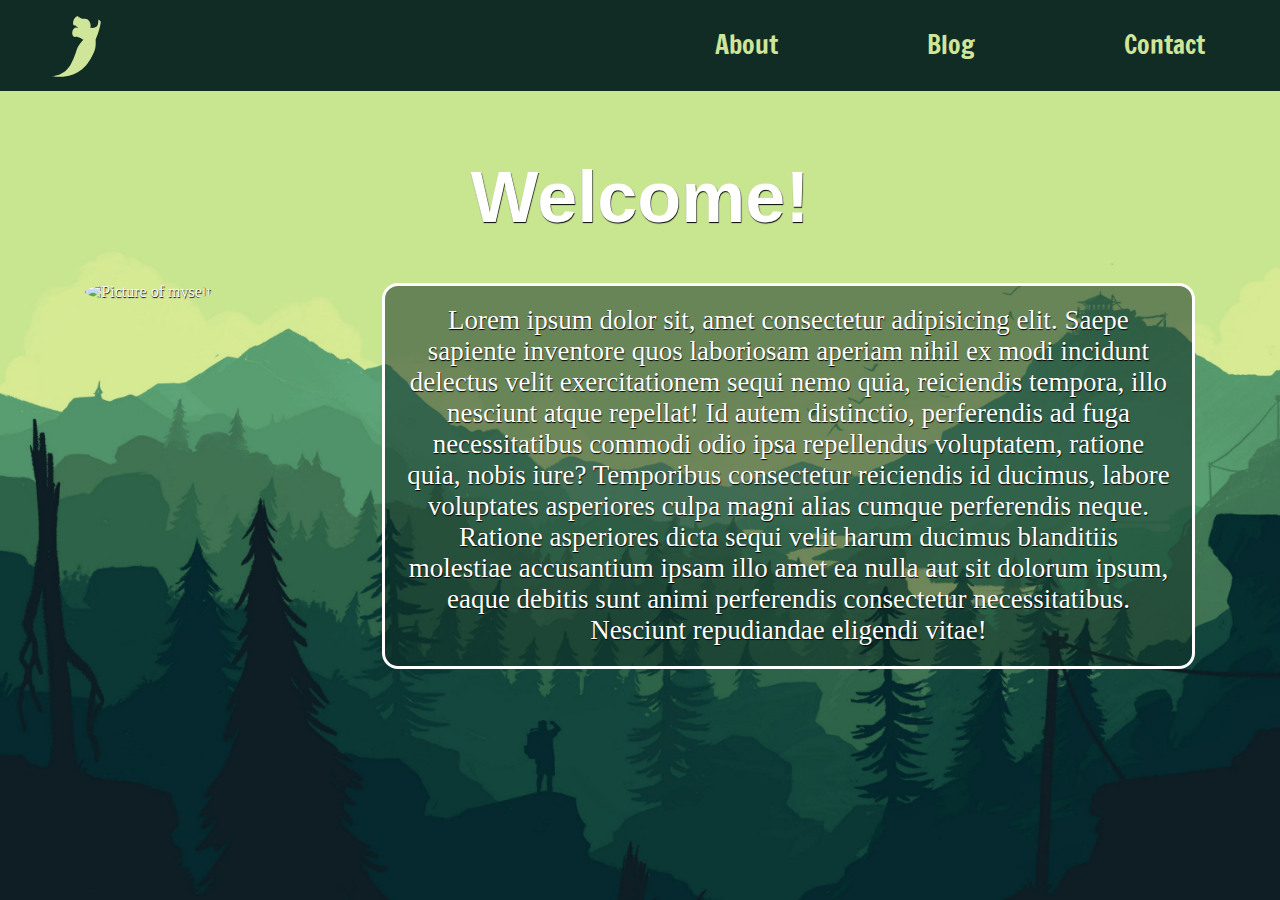
==== index.html @ 7dfdbcbf "fixing blog post layout. minor changes to index styling." ====
<!DOCTYPE html>
<html lang="en">
<head>
    <meta charset="UTF-8">
    <meta http-equiv="X-UA-Compatible" content="IE=edge">
    <meta name="viewport" content="width=device-width, initial-scale=1.0">

    <link rel="preconnect" href="https://fonts.googleapis.com">
    <link rel="preconnect" href="https://fonts.gstatic.com" crossorigin>
    <link href="https://fonts.googleapis.com/css2?family=Francois+One&display=swap" rel="stylesheet">

    <link rel="stylesheet" href="./style/pages/home.css">
    <title>Jack Dixon</title>
</head>
<body></body>
<!-- Header -->
    <header id="header">
        <!-- Logo SVG  -->
        <a href="index.html" id="logo">
                <svg xmlns="http://www.w3.org/2000/svg"
                    width="5.59722in" height="6.94444in"
                    viewBox="0 0 403 500">
                <path id="Selection"
                    d="M 196.00,80.00
                    C 193.42,81.35 189.93,83.58 187.00,83.58
                    178.19,83.56 175.18,73.06 175.01,66.00
                    174.62,48.94 180.92,32.09 193.00,20.00
                    198.37,14.63 203.84,9.40 212.00,10.11
                    222.92,11.05 219.88,20.55 222.00,28.00
                    222.00,28.00 223.00,15.00 223.00,15.00
                    228.02,18.49 232.57,23.23 238.00,26.01
                    248.42,31.32 256.87,29.87 268.00,30.00
                    297.38,30.35 315.13,57.94 315.00,85.00
                    314.96,92.89 312.88,98.75 310.00,106.00
                    317.83,99.44 318.71,103.24 330.00,102.99
                    335.28,102.87 342.96,101.14 348.00,99.48
                    367.25,93.14 371.65,82.35 374.27,64.00
                    375.93,52.35 376.00,47.59 376.00,36.00
                    380.45,38.00 392.70,47.75 394.20,52.09
                    395.62,55.18 394.45,60.70 394.20,64.00
                    394.20,64.00 389.00,92.00 389.00,92.00
                    383.81,116.27 375.63,139.80 366.95,163.00
                    366.95,163.00 354.84,194.00 354.84,194.00
                    353.50,198.58 354.99,205.65 354.84,211.00
                    354.84,211.00 354.84,237.00 354.84,237.00
                    354.58,272.85 335.11,312.87 317.00,343.00
                    304.49,363.81 292.20,383.88 275.83,402.00
                    239.13,442.64 196.03,469.12 143.00,482.37
                    130.64,485.46 109.45,489.85 97.00,490.00
                    97.00,490.00 36.00,490.00 36.00,490.00
                    30.07,489.93 12.77,487.78 8.00,485.00
                    13.47,483.45 14.86,484.32 20.00,483.83
                    29.37,482.94 38.95,481.65 48.00,478.96
                    69.42,472.61 98.13,458.16 115.00,443.70
                    127.02,433.40 137.05,420.96 146.02,408.00
                    146.02,408.00 157.69,390.00 157.69,390.00
                    173.13,361.52 184.85,332.36 195.95,302.00
                    205.25,276.54 206.02,266.00 221.58,241.00
                    228.72,229.52 236.76,218.95 245.92,209.00
                    250.88,203.60 252.22,200.64 259.00,197.00
                    259.00,197.00 247.00,191.56 247.00,191.56
                    247.00,191.56 226.00,179.44 226.00,179.44
                    226.00,179.44 205.00,173.00 205.00,173.00
                    205.00,173.00 210.00,164.00 210.00,164.00
                    206.65,167.34 203.45,171.02 199.00,172.87
                    183.63,179.26 173.50,169.56 169.90,155.00
                    166.26,140.32 169.16,123.15 178.53,111.00
                    188.46,98.12 199.41,93.63 213.00,104.00
                    213.00,104.00 212.00,100.00 212.00,100.00
                    212.00,100.00 215.00,99.00 215.00,99.00
                    215.00,99.00 194.00,85.00 194.00,85.00
                    194.00,85.00 196.00,80.00 196.00,80.00 Z
                    M 214.00,104.00
                    C 214.00,104.00 213.00,104.00 213.00,104.00
                    213.00,104.00 214.00,105.00 214.00,105.00
                    214.00,105.00 214.00,104.00 214.00,104.00 Z" />
                </svg>
        </a>
        <!-- This toggle is hidden. Controls the hamburger menu pop-in -->
        <input id="toggle" type="checkbox" name="hamburger-menu-toggle">
        
        <!-- Creates a clickable hamburger button -->
        <label for="toggle" class="hamburger">
            <div class="top-bun"></div>
            <div class="patty1">
                <div class="patty2"></div>
            </div>
            <div class="bottom-bun"></div>
        </label>

        <!-- In desktop mode, these are header links. In phone mode, this is a hamburger menu pop-in -->
        <div class="nav-menu">
            <nav>
                <a href="./pages/about.html">About</a>
                <a href="./pages/blog.html">Blog</a>
                <a href="./pages/">Contact</a>
            </nav>
        </div>
    </header>

    <main>
        <h1 class="title">Welcome!</h1>
        <article>
            <aside class="picture">
                <img src="./images/mugshot.png" alt="Picture of myself">
            </aside>
            <section class="text">
                Lorem ipsum dolor sit, amet consectetur adipisicing elit. Saepe sapiente inventore quos laboriosam aperiam nihil ex modi incidunt delectus velit exercitationem sequi nemo quia, reiciendis tempora, illo nesciunt atque repellat!
                Id autem distinctio, perferendis ad fuga necessitatibus commodi odio ipsa repellendus voluptatem, ratione quia, nobis iure? Temporibus consectetur reiciendis id ducimus, labore voluptates asperiores culpa magni alias cumque perferendis neque.
                Ratione asperiores dicta sequi velit harum ducimus blanditiis molestiae accusantium ipsam illo amet ea nulla aut sit dolorum ipsum, eaque debitis sunt animi perferendis consectetur necessitatibus. Nesciunt repudiandae eligendi vitae!
            </section>
        </article>
    </main>
</body>
</html>
---- style/pages/home.css ----
header {
  font-size: 1.6em;
  padding: 1%;
  top: 0;
  text-align: left;
  position: fixed;
  width: 100vw;
  background-color: #102c24;
  color: #cee59a;
  text-decoration: none;
  display: flex;
  justify-content: space-between;
  min-height: 40px;
  z-index: 1;
}
header #logo {
  min-height: 30px;
  min-width: 30px;
  height: 7vh;
  width: 7vh;
  margin-left: 3vw;
  margin-top: 0.2%;
}
header #logo svg {
  height: inherit;
  min-height: 40px;
  width: auto;
  fill: #cee59a;
}
header #logo svg:hover {
  fill: #e2c7f7;
}
header nav {
  width: 50vw;
  display: flex;
  flex-wrap: wrap;
  justify-content: space-around;
}
header a {
  text-decoration: none;
  color: #cee59a;
}
header a:hover {
  color: #e2c7f7;
  transform: scale(1.1);
}
header .nav-menu {
  padding: 1% 1% 0%;
  width: 50%;
  display: flex;
  justify-content: space-around;
  font-family: "Francois One", sans-serif;
}

@media screen and (max-width: 900px) {
  header {
    font-size: 1.6em;
    padding: 1%;
    top: 0;
    text-align: left;
    position: fixed;
    width: 100vw;
    background-color: #102c24;
    color: #cee59a;
    text-decoration: none;
    display: flex;
    justify-content: space-between;
    min-height: 40px;
    z-index: 1;
    background-color: #102c24;
    height: 8vh;
  }
  header #logo {
    min-height: 30px;
    min-width: 30px;
    height: 7vh;
    width: 7vh;
    margin-left: 3vw;
    margin-top: 0.2%;
  }
  header #logo svg {
    height: inherit;
    min-height: 40px;
    width: auto;
    fill: #cee59a;
  }
  header #logo svg:hover {
    fill: #e2c7f7;
  }
  header nav {
    width: 50vw;
    display: flex;
    flex-wrap: wrap;
    justify-content: space-around;
  }
  header a {
    text-decoration: none;
    color: #cee59a;
  }
  header a:hover {
    color: #e2c7f7;
    transform: scale(1.1);
  }
  header .nav-menu {
    padding: 1% 1% 0%;
    width: 50%;
    display: flex;
    justify-content: space-around;
    font-family: "Francois One", sans-serif;
  }
  header .hamburger {
    border-radius: 10%;
    position: fixed;
    top: 2vh;
    right: 8vw;
    z-index: 5;
  }
  header .hamburger:hover div {
    background-color: #e2c7f7;
  }
  header .hamburger div {
    border-radius: 0.5vh;
    width: min(12vh, max(10vw, 50px));
    height: 1vh;
    min-height: 8px;
    margin-top: 8%;
    background-color: #cee59a;
    transition: all 0.2s ease-in-out;
  }
  header .nav-menu {
    position: fixed;
    border-radius: 20%;
    width: 100%;
    height: 125%;
    background-color: #102c24;
    top: -100%;
    right: -50%;
    transition: all 0.4s ease-in-out;
    transform: scale(0);
    text-align: left;
  }
  header .nav-menu nav {
    margin-top: 20vh;
    width: 50%;
    height: 50%;
    margin-left: -20%;
    display: flex;
    flex-direction: column;
    font-size: 28vh;
  }
  header .nav-menu nav a {
    margin-top: 6vh;
    font-size: max(5vh, 2rem);
  }
  #toggle:checked + .hamburger + .nav-menu {
    top: -15%;
    right: -30%;
    transform: scale(1);
  }
  #toggle:checked + .hamburger .top-bun {
    opacity: 0;
  }
  #toggle:checked + .hamburger .patty1 {
    transform: rotate(45deg);
  }
  #toggle:checked + .hamburger .patty2 {
    transform: rotate(-90deg);
  }
  #toggle:checked + .hamburger .bottom-bun {
    opacity: 0;
  }
}
#toggle {
  visibility: hidden;
}

html {
  scroll-behavior: smooth;
}

body {
  position: absolute;
  margin: 0;
  min-height: 100vh;
  min-width: 100vw;
  background-color: #131d25;
  color: #FFFFFF;
  text-align: center;
  background-image: url(../../images/bg_image.jpg);
  background-size: cover;
  background-attachment: fixed;
  scrollbar-color: #FFFFFF rgba(16, 44, 36, 0.5215686275);
}

main {
  margin: max(12vh, 44px) 0vw max(10vh, 40px) 0vw;
  text-shadow: 0.5px 0.7px 1px #000000;
  display: flex;
  flex-direction: column;
  align-items: center;
}

.title {
  font-size: max(2rem, 8vh);
  margin-bottom: 5vh;
  font-family: Arial, Helvetica, sans-serif;
}

article {
  width: 100vw;
  display: flex;
  flex-direction: row;
  justify-content: space-around;
}
article .text {
  width: 60vw;
  font-size: max(1em, 3vh);
  border-radius: 16px/16px;
  border: solid white 3px;
  padding: 1.5%;
  background-color: rgba(16, 44, 36, 0.5215686275);
}
article .picture {
  overflow: hidden;
}
article .picture img {
  max-height: max(35vh, 100px);
  border-radius: 50%;
}

@media screen and (max-width: 900px) {
  main article {
    flex-direction: column;
    align-items: center;
    width: 100vw;
  }
  main article .picture {
    margin-bottom: 5vh;
  }
  main article section {
    width: 80vw;
  }
}/*# sourceMappingURL=home.css.map */
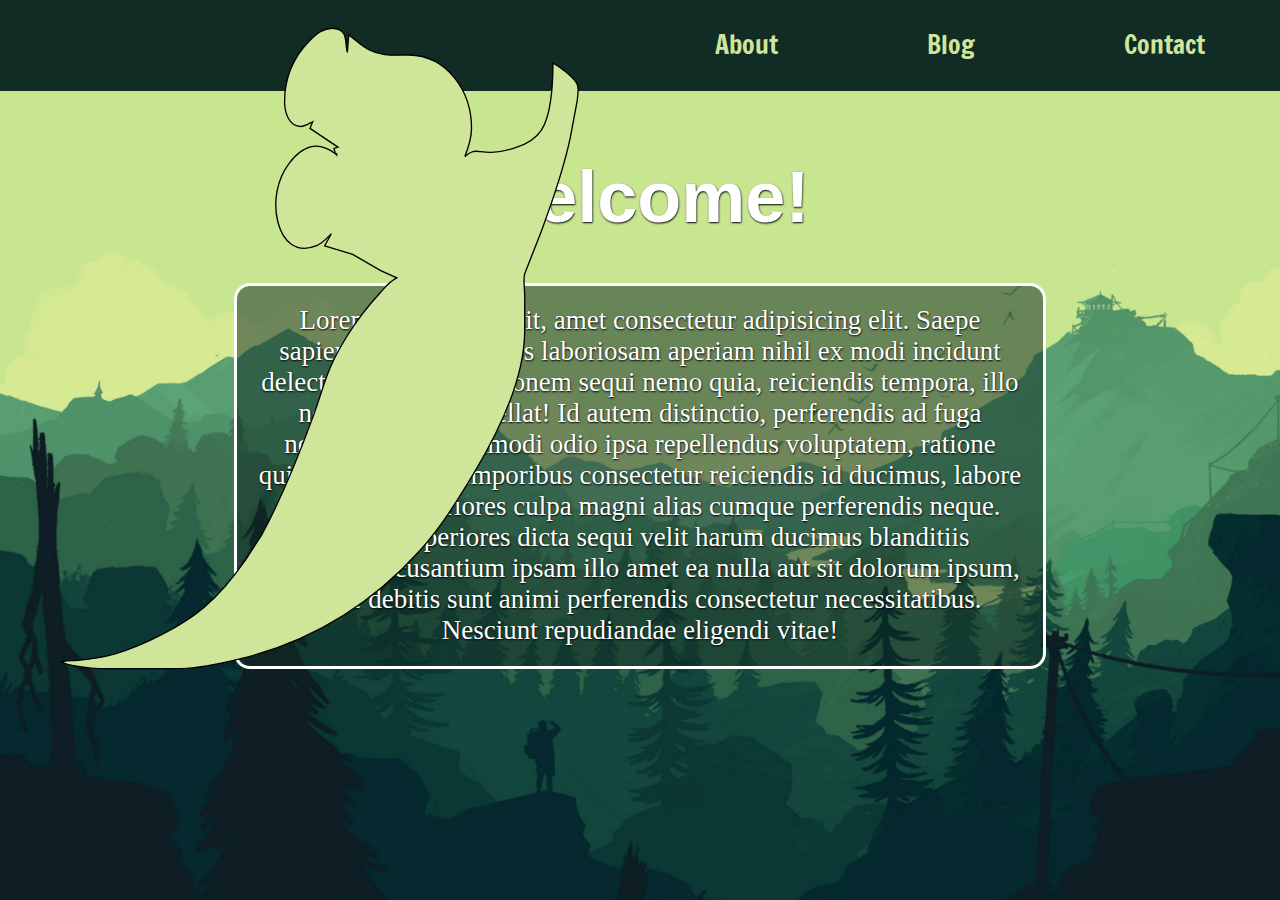
==== commit a551f92b: "added about page, as well as a resume to link to in about page. updated readme" ====
--- a/index.html
+++ b/index.html
@@ -14,96 +14,36 @@
 </head>
 <body></body>
 <!-- Header -->
-    <header id="header">
-        <!-- Logo SVG  -->
-        <a href="index.html" id="logo">
-                <svg xmlns="http://www.w3.org/2000/svg"
-                    width="5.59722in" height="6.94444in"
-                    viewBox="0 0 403 500">
-                <path id="Selection"
-                    d="M 196.00,80.00
-                    C 193.42,81.35 189.93,83.58 187.00,83.58
-                    178.19,83.56 175.18,73.06 175.01,66.00
-                    174.62,48.94 180.92,32.09 193.00,20.00
-                    198.37,14.63 203.84,9.40 212.00,10.11
-                    222.92,11.05 219.88,20.55 222.00,28.00
-                    222.00,28.00 223.00,15.00 223.00,15.00
-                    228.02,18.49 232.57,23.23 238.00,26.01
-                    248.42,31.32 256.87,29.87 268.00,30.00
-                    297.38,30.35 315.13,57.94 315.00,85.00
-                    314.96,92.89 312.88,98.75 310.00,106.00
-                    317.83,99.44 318.71,103.24 330.00,102.99
-                    335.28,102.87 342.96,101.14 348.00,99.48
-                    367.25,93.14 371.65,82.35 374.27,64.00
-                    375.93,52.35 376.00,47.59 376.00,36.00
-                    380.45,38.00 392.70,47.75 394.20,52.09
-                    395.62,55.18 394.45,60.70 394.20,64.00
-                    394.20,64.00 389.00,92.00 389.00,92.00
-                    383.81,116.27 375.63,139.80 366.95,163.00
-                    366.95,163.00 354.84,194.00 354.84,194.00
-                    353.50,198.58 354.99,205.65 354.84,211.00
-                    354.84,211.00 354.84,237.00 354.84,237.00
-                    354.58,272.85 335.11,312.87 317.00,343.00
-                    304.49,363.81 292.20,383.88 275.83,402.00
-                    239.13,442.64 196.03,469.12 143.00,482.37
-                    130.64,485.46 109.45,489.85 97.00,490.00
-                    97.00,490.00 36.00,490.00 36.00,490.00
-                    30.07,489.93 12.77,487.78 8.00,485.00
-                    13.47,483.45 14.86,484.32 20.00,483.83
-                    29.37,482.94 38.95,481.65 48.00,478.96
-                    69.42,472.61 98.13,458.16 115.00,443.70
-                    127.02,433.40 137.05,420.96 146.02,408.00
-                    146.02,408.00 157.69,390.00 157.69,390.00
-                    173.13,361.52 184.85,332.36 195.95,302.00
-                    205.25,276.54 206.02,266.00 221.58,241.00
-                    228.72,229.52 236.76,218.95 245.92,209.00
-                    250.88,203.60 252.22,200.64 259.00,197.00
-                    259.00,197.00 247.00,191.56 247.00,191.56
-                    247.00,191.56 226.00,179.44 226.00,179.44
-                    226.00,179.44 205.00,173.00 205.00,173.00
-                    205.00,173.00 210.00,164.00 210.00,164.00
-                    206.65,167.34 203.45,171.02 199.00,172.87
-                    183.63,179.26 173.50,169.56 169.90,155.00
-                    166.26,140.32 169.16,123.15 178.53,111.00
-                    188.46,98.12 199.41,93.63 213.00,104.00
-                    213.00,104.00 212.00,100.00 212.00,100.00
-                    212.00,100.00 215.00,99.00 215.00,99.00
-                    215.00,99.00 194.00,85.00 194.00,85.00
-                    194.00,85.00 196.00,80.00 196.00,80.00 Z
-                    M 214.00,104.00
-                    C 214.00,104.00 213.00,104.00 213.00,104.00
-                    213.00,104.00 214.00,105.00 214.00,105.00
-                    214.00,105.00 214.00,104.00 214.00,104.00 Z" />
-                </svg>
-        </a>
-        <!-- This toggle is hidden. Controls the hamburger menu pop-in -->
-        <input id="toggle" type="checkbox" name="hamburger-menu-toggle">
-        
-        <!-- Creates a clickable hamburger button -->
-        <label for="toggle" class="hamburger">
-            <div class="top-bun"></div>
-            <div class="patty1">
-                <div class="patty2"></div>
-            </div>
-            <div class="bottom-bun"></div>
-        </label>
+<header id="header" aria-label="Header">
+    <!-- Logo SVG  -->
+    <a href="./index.html" id="logo" aria-label="Home" tabindex="-1">
+        <img src="./images/leaf.svg" alt="logo">
+    </a>
+    <!-- This toggle is hidden. Controls the hamburger menu pop-in -->
+    <input id="toggle" type="checkbox" name="hamburger-menu-toggle">
+    
+    <!-- Creates a clickable hamburger button -->
+    <label for="toggle" class="hamburger">
+        <div class="top-bun"></div>
+        <div class="patty1">
+            <div class="patty2"></div>
+        </div>
+        <div class="bottom-bun"></div>
+    </label>
 
-        <!-- In desktop mode, these are header links. In phone mode, this is a hamburger menu pop-in -->
-        <div class="nav-menu">
-            <nav>
-                <a href="./pages/about.html">About</a>
-                <a href="./pages/blog.html">Blog</a>
-                <a href="./pages/">Contact</a>
-            </nav>
-        </div>
-    </header>
+    <!-- In desktop mode, these are header links. In phone mode, this is a hamburger menu pop-in -->
+    <div class="nav-menu" aria-label="Navigation Menu">
+        <nav>
+            <a href="./pages/about.html">About</a>
+            <a href="./pages/blog.html">Blog</a>
+            <a href="./pages/contact.html">Contact</a>
+        </nav>
+    </div>
+</header>
 
     <main>
         <h1 class="title">Welcome!</h1>
         <article>
-            <aside class="picture">
-                <img src="./images/mugshot.png" alt="Picture of myself">
-            </aside>
             <section class="text">
                 Lorem ipsum dolor sit, amet consectetur adipisicing elit. Saepe sapiente inventore quos laboriosam aperiam nihil ex modi incidunt delectus velit exercitationem sequi nemo quia, reiciendis tempora, illo nesciunt atque repellat!
                 Id autem distinctio, perferendis ad fuga necessitatibus commodi odio ipsa repellendus voluptatem, ratione quia, nobis iure? Temporibus consectetur reiciendis id ducimus, labore voluptates asperiores culpa magni alias cumque perferendis neque.
--- a/style/pages/home.css
+++ b/style/pages/home.css
@@ -194,7 +194,7 @@
 
 main {
   margin: max(12vh, 44px) 0vw max(10vh, 40px) 0vw;
-  text-shadow: 0.5px 0.7px 1px #000000;
+  text-shadow: 0.5px 0.7px 2px #000000;
   display: flex;
   flex-direction: column;
   align-items: center;
@@ -204,6 +204,7 @@
   font-size: max(2rem, 8vh);
   margin-bottom: 5vh;
   font-family: Arial, Helvetica, sans-serif;
+  text-shadow: 0.5px 0.7px 2px #000000;
 }
 
 article {
@@ -237,7 +238,7 @@
   main article .picture {
     margin-bottom: 5vh;
   }
-  main article section {
+  main article .text {
     width: 80vw;
   }
 }/*# sourceMappingURL=home.css.map */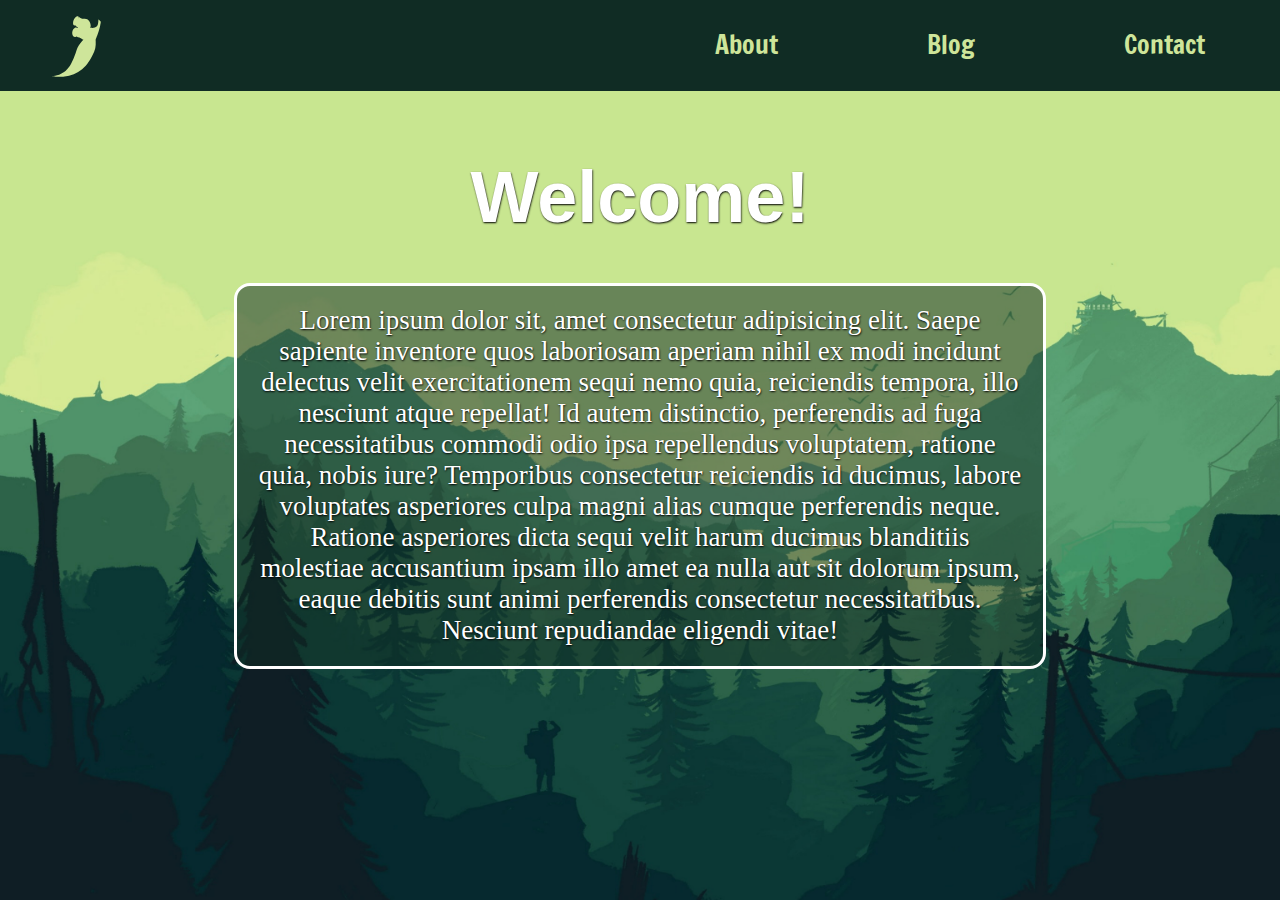
==== commit c469028c: "hid text on blog posts until focused, fixed resume link, added button colour chnage on click" ====
--- a/index.html
+++ b/index.html
@@ -17,7 +17,64 @@
 <header id="header" aria-label="Header">
     <!-- Logo SVG  -->
     <a href="./index.html" id="logo" aria-label="Home" tabindex="-1">
-        <img src="./images/leaf.svg" alt="logo">
+        <svg xmlns="http://www.w3.org/2000/svg"
+        width="5.59722in" height="6.94444in"
+        viewBox="0 0 403 500">
+        <path id="Selection"
+        d="M 196.00,80.00
+        C 193.42,81.35 189.93,83.58 187.00,83.58
+        178.19,83.56 175.18,73.06 175.01,66.00
+        174.62,48.94 180.92,32.09 193.00,20.00
+        198.37,14.63 203.84,9.40 212.00,10.11
+        222.92,11.05 219.88,20.55 222.00,28.00
+        222.00,28.00 223.00,15.00 223.00,15.00
+        228.02,18.49 232.57,23.23 238.00,26.01
+        248.42,31.32 256.87,29.87 268.00,30.00
+        297.38,30.35 315.13,57.94 315.00,85.00
+        314.96,92.89 312.88,98.75 310.00,106.00
+        317.83,99.44 318.71,103.24 330.00,102.99
+        335.28,102.87 342.96,101.14 348.00,99.48
+        367.25,93.14 371.65,82.35 374.27,64.00
+        375.93,52.35 376.00,47.59 376.00,36.00
+        380.45,38.00 392.70,47.75 394.20,52.09
+        395.62,55.18 394.45,60.70 394.20,64.00
+        394.20,64.00 389.00,92.00 389.00,92.00
+        383.81,116.27 375.63,139.80 366.95,163.00
+        366.95,163.00 354.84,194.00 354.84,194.00
+        353.50,198.58 354.99,205.65 354.84,211.00
+        354.84,211.00 354.84,237.00 354.84,237.00
+        354.58,272.85 335.11,312.87 317.00,343.00
+        304.49,363.81 292.20,383.88 275.83,402.00
+        239.13,442.64 196.03,469.12 143.00,482.37
+        130.64,485.46 109.45,489.85 97.00,490.00
+        97.00,490.00 36.00,490.00 36.00,490.00
+        30.07,489.93 12.77,487.78 8.00,485.00
+        13.47,483.45 14.86,484.32 20.00,483.83
+        29.37,482.94 38.95,481.65 48.00,478.96
+        69.42,472.61 98.13,458.16 115.00,443.70
+        127.02,433.40 137.05,420.96 146.02,408.00
+        146.02,408.00 157.69,390.00 157.69,390.00
+        173.13,361.52 184.85,332.36 195.95,302.00
+        205.25,276.54 206.02,266.00 221.58,241.00
+        228.72,229.52 236.76,218.95 245.92,209.00
+        250.88,203.60 252.22,200.64 259.00,197.00
+        259.00,197.00 247.00,191.56 247.00,191.56
+        247.00,191.56 226.00,179.44 226.00,179.44
+        226.00,179.44 205.00,173.00 205.00,173.00
+        205.00,173.00 210.00,164.00 210.00,164.00
+        206.65,167.34 203.45,171.02 199.00,172.87
+        183.63,179.26 173.50,169.56 169.90,155.00
+        166.26,140.32 169.16,123.15 178.53,111.00
+        188.46,98.12 199.41,93.63 213.00,104.00
+        213.00,104.00 212.00,100.00 212.00,100.00
+        212.00,100.00 215.00,99.00 215.00,99.00
+        215.00,99.00 194.00,85.00 194.00,85.00
+        194.00,85.00 196.00,80.00 196.00,80.00 Z
+        M 214.00,104.00
+        C 214.00,104.00 213.00,104.00 213.00,104.00
+        213.00,104.00 214.00,105.00 214.00,105.00
+        214.00,105.00 214.00,104.00 214.00,104.00 Z" />
+    </svg>
     </a>
     <!-- This toggle is hidden. Controls the hamburger menu pop-in -->
     <input id="toggle" type="checkbox" name="hamburger-menu-toggle">
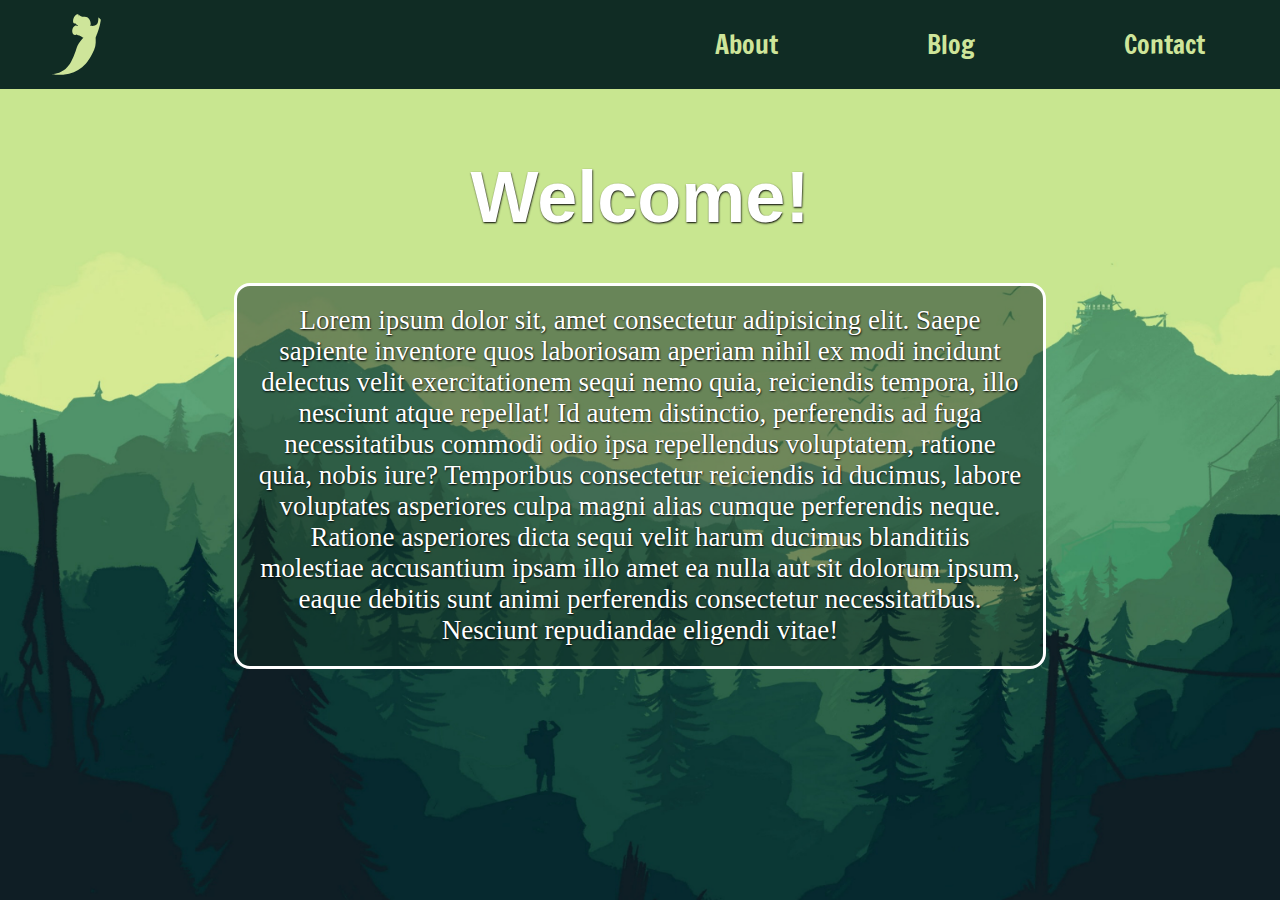
==== commit 8e1d3a59: "Added stuff in contact page, still need to work on it. added tabindex for links." ====
--- a/index.html
+++ b/index.html
@@ -16,65 +16,68 @@
 <!-- Header -->
 <header id="header" aria-label="Header">
     <!-- Logo SVG  -->
-    <a href="./index.html" id="logo" aria-label="Home" tabindex="-1">
-        <svg xmlns="http://www.w3.org/2000/svg"
-        width="5.59722in" height="6.94444in"
-        viewBox="0 0 403 500">
-        <path id="Selection"
-        d="M 196.00,80.00
-        C 193.42,81.35 189.93,83.58 187.00,83.58
-        178.19,83.56 175.18,73.06 175.01,66.00
-        174.62,48.94 180.92,32.09 193.00,20.00
-        198.37,14.63 203.84,9.40 212.00,10.11
-        222.92,11.05 219.88,20.55 222.00,28.00
-        222.00,28.00 223.00,15.00 223.00,15.00
-        228.02,18.49 232.57,23.23 238.00,26.01
-        248.42,31.32 256.87,29.87 268.00,30.00
-        297.38,30.35 315.13,57.94 315.00,85.00
-        314.96,92.89 312.88,98.75 310.00,106.00
-        317.83,99.44 318.71,103.24 330.00,102.99
-        335.28,102.87 342.96,101.14 348.00,99.48
-        367.25,93.14 371.65,82.35 374.27,64.00
-        375.93,52.35 376.00,47.59 376.00,36.00
-        380.45,38.00 392.70,47.75 394.20,52.09
-        395.62,55.18 394.45,60.70 394.20,64.00
-        394.20,64.00 389.00,92.00 389.00,92.00
-        383.81,116.27 375.63,139.80 366.95,163.00
-        366.95,163.00 354.84,194.00 354.84,194.00
-        353.50,198.58 354.99,205.65 354.84,211.00
-        354.84,211.00 354.84,237.00 354.84,237.00
-        354.58,272.85 335.11,312.87 317.00,343.00
-        304.49,363.81 292.20,383.88 275.83,402.00
-        239.13,442.64 196.03,469.12 143.00,482.37
-        130.64,485.46 109.45,489.85 97.00,490.00
-        97.00,490.00 36.00,490.00 36.00,490.00
-        30.07,489.93 12.77,487.78 8.00,485.00
-        13.47,483.45 14.86,484.32 20.00,483.83
-        29.37,482.94 38.95,481.65 48.00,478.96
-        69.42,472.61 98.13,458.16 115.00,443.70
-        127.02,433.40 137.05,420.96 146.02,408.00
-        146.02,408.00 157.69,390.00 157.69,390.00
-        173.13,361.52 184.85,332.36 195.95,302.00
-        205.25,276.54 206.02,266.00 221.58,241.00
-        228.72,229.52 236.76,218.95 245.92,209.00
-        250.88,203.60 252.22,200.64 259.00,197.00
-        259.00,197.00 247.00,191.56 247.00,191.56
-        247.00,191.56 226.00,179.44 226.00,179.44
-        226.00,179.44 205.00,173.00 205.00,173.00
-        205.00,173.00 210.00,164.00 210.00,164.00
-        206.65,167.34 203.45,171.02 199.00,172.87
-        183.63,179.26 173.50,169.56 169.90,155.00
-        166.26,140.32 169.16,123.15 178.53,111.00
-        188.46,98.12 199.41,93.63 213.00,104.00
-        213.00,104.00 212.00,100.00 212.00,100.00
-        212.00,100.00 215.00,99.00 215.00,99.00
-        215.00,99.00 194.00,85.00 194.00,85.00
-        194.00,85.00 196.00,80.00 196.00,80.00 Z
-        M 214.00,104.00
-        C 214.00,104.00 213.00,104.00 213.00,104.00
-        213.00,104.00 214.00,105.00 214.00,105.00
-        214.00,105.00 214.00,104.00 214.00,104.00 Z" />
-    </svg>
+    <a href="../index.html" aria-label="Home">
+        <div id="logo" tabindex="0">
+
+            <svg xmlns="http://www.w3.org/2000/svg"
+            width="5.59722in" height="6.94444in"
+            viewBox="0 0 403 500">
+            <path id="Selection"
+            d="M 196.00,80.00
+            C 193.42,81.35 189.93,83.58 187.00,83.58
+            178.19,83.56 175.18,73.06 175.01,66.00
+            174.62,48.94 180.92,32.09 193.00,20.00
+            198.37,14.63 203.84,9.40 212.00,10.11
+            222.92,11.05 219.88,20.55 222.00,28.00
+            222.00,28.00 223.00,15.00 223.00,15.00
+            228.02,18.49 232.57,23.23 238.00,26.01
+            248.42,31.32 256.87,29.87 268.00,30.00
+            297.38,30.35 315.13,57.94 315.00,85.00
+            314.96,92.89 312.88,98.75 310.00,106.00
+            317.83,99.44 318.71,103.24 330.00,102.99
+            335.28,102.87 342.96,101.14 348.00,99.48
+            367.25,93.14 371.65,82.35 374.27,64.00
+            375.93,52.35 376.00,47.59 376.00,36.00
+            380.45,38.00 392.70,47.75 394.20,52.09
+            395.62,55.18 394.45,60.70 394.20,64.00
+            394.20,64.00 389.00,92.00 389.00,92.00
+            383.81,116.27 375.63,139.80 366.95,163.00
+            366.95,163.00 354.84,194.00 354.84,194.00
+            353.50,198.58 354.99,205.65 354.84,211.00
+            354.84,211.00 354.84,237.00 354.84,237.00
+            354.58,272.85 335.11,312.87 317.00,343.00
+            304.49,363.81 292.20,383.88 275.83,402.00
+            239.13,442.64 196.03,469.12 143.00,482.37
+            130.64,485.46 109.45,489.85 97.00,490.00
+            97.00,490.00 36.00,490.00 36.00,490.00
+            30.07,489.93 12.77,487.78 8.00,485.00
+            13.47,483.45 14.86,484.32 20.00,483.83
+            29.37,482.94 38.95,481.65 48.00,478.96
+            69.42,472.61 98.13,458.16 115.00,443.70
+            127.02,433.40 137.05,420.96 146.02,408.00
+            146.02,408.00 157.69,390.00 157.69,390.00
+            173.13,361.52 184.85,332.36 195.95,302.00
+            205.25,276.54 206.02,266.00 221.58,241.00
+            228.72,229.52 236.76,218.95 245.92,209.00
+            250.88,203.60 252.22,200.64 259.00,197.00
+            259.00,197.00 247.00,191.56 247.00,191.56
+            247.00,191.56 226.00,179.44 226.00,179.44
+            226.00,179.44 205.00,173.00 205.00,173.00
+            205.00,173.00 210.00,164.00 210.00,164.00
+            206.65,167.34 203.45,171.02 199.00,172.87
+            183.63,179.26 173.50,169.56 169.90,155.00
+            166.26,140.32 169.16,123.15 178.53,111.00
+            188.46,98.12 199.41,93.63 213.00,104.00
+            213.00,104.00 212.00,100.00 212.00,100.00
+            212.00,100.00 215.00,99.00 215.00,99.00
+            215.00,99.00 194.00,85.00 194.00,85.00
+            194.00,85.00 196.00,80.00 196.00,80.00 Z
+            M 214.00,104.00
+            C 214.00,104.00 213.00,104.00 213.00,104.00
+            213.00,104.00 214.00,105.00 214.00,105.00
+            214.00,105.00 214.00,104.00 214.00,104.00 Z" />
+        </svg>
+    </div>
     </a>
     <!-- This toggle is hidden. Controls the hamburger menu pop-in -->
     <input id="toggle" type="checkbox" name="hamburger-menu-toggle">
@@ -91,12 +94,25 @@
     <!-- In desktop mode, these are header links. In phone mode, this is a hamburger menu pop-in -->
     <div class="nav-menu" aria-label="Navigation Menu">
         <nav>
-            <a href="./pages/about.html">About</a>
-            <a href="./pages/blog.html">Blog</a>
-            <a href="./pages/contact.html">Contact</a>
+            <a href="./pages/about.html">
+                <div tabindex="0">
+                    About
+                </div>
+            </a>
+            <a href="./pages/blog.html">
+                <div tabindex="0">
+                    Blog
+                </div>
+            </a>
+            <a href="./pages/contact.html">
+                <div tabindex="0">
+                    Contact
+                </div>
+            </a>
         </nav>
     </div>
 </header>
+
 
     <main>
         <h1 class="title">Welcome!</h1>
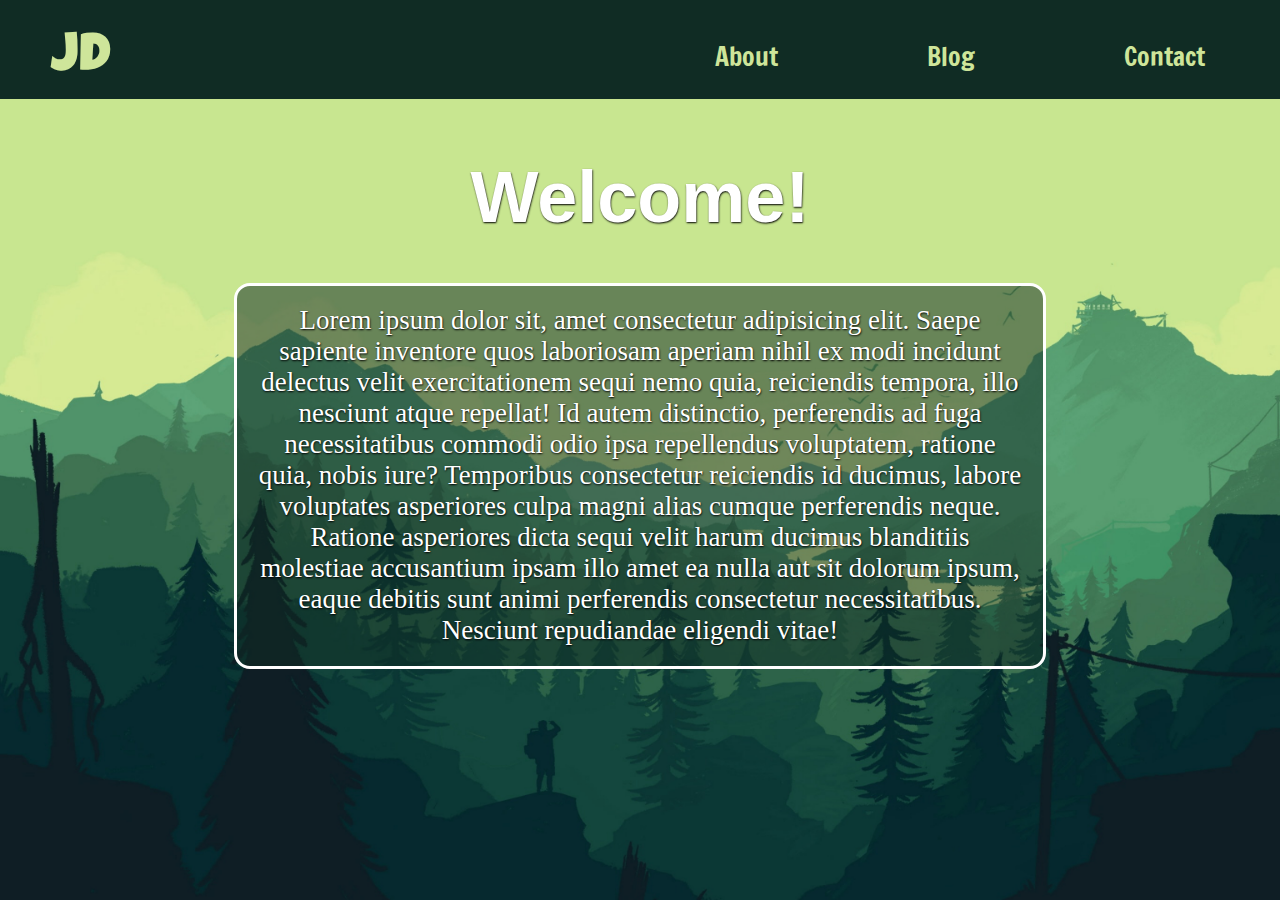
==== commit c5c64441: "I forgot to commit last night and now I don't remember what I changed since last commit" ====
--- a/index.html
+++ b/index.html
@@ -8,81 +8,24 @@
     <link rel="preconnect" href="https://fonts.googleapis.com">
     <link rel="preconnect" href="https://fonts.gstatic.com" crossorigin>
     <link href="https://fonts.googleapis.com/css2?family=Francois+One&display=swap" rel="stylesheet">
+    <link href="https://fonts.googleapis.com/css2?family=Luckiest+Guy&display=swap" rel="stylesheet">
 
     <link rel="stylesheet" href="./style/pages/home.css">
     <title>Jack Dixon</title>
 </head>
-<body></body>
+<body>
 <!-- Header -->
 <header id="header" aria-label="Header">
     <!-- Logo SVG  -->
-    <a href="../index.html" aria-label="Home">
+    <a href="./index.html" aria-label="Home">
         <div id="logo" tabindex="0">
-
-            <svg xmlns="http://www.w3.org/2000/svg"
-            width="5.59722in" height="6.94444in"
-            viewBox="0 0 403 500">
-            <path id="Selection"
-            d="M 196.00,80.00
-            C 193.42,81.35 189.93,83.58 187.00,83.58
-            178.19,83.56 175.18,73.06 175.01,66.00
-            174.62,48.94 180.92,32.09 193.00,20.00
-            198.37,14.63 203.84,9.40 212.00,10.11
-            222.92,11.05 219.88,20.55 222.00,28.00
-            222.00,28.00 223.00,15.00 223.00,15.00
-            228.02,18.49 232.57,23.23 238.00,26.01
-            248.42,31.32 256.87,29.87 268.00,30.00
-            297.38,30.35 315.13,57.94 315.00,85.00
-            314.96,92.89 312.88,98.75 310.00,106.00
-            317.83,99.44 318.71,103.24 330.00,102.99
-            335.28,102.87 342.96,101.14 348.00,99.48
-            367.25,93.14 371.65,82.35 374.27,64.00
-            375.93,52.35 376.00,47.59 376.00,36.00
-            380.45,38.00 392.70,47.75 394.20,52.09
-            395.62,55.18 394.45,60.70 394.20,64.00
-            394.20,64.00 389.00,92.00 389.00,92.00
-            383.81,116.27 375.63,139.80 366.95,163.00
-            366.95,163.00 354.84,194.00 354.84,194.00
-            353.50,198.58 354.99,205.65 354.84,211.00
-            354.84,211.00 354.84,237.00 354.84,237.00
-            354.58,272.85 335.11,312.87 317.00,343.00
-            304.49,363.81 292.20,383.88 275.83,402.00
-            239.13,442.64 196.03,469.12 143.00,482.37
-            130.64,485.46 109.45,489.85 97.00,490.00
-            97.00,490.00 36.00,490.00 36.00,490.00
-            30.07,489.93 12.77,487.78 8.00,485.00
-            13.47,483.45 14.86,484.32 20.00,483.83
-            29.37,482.94 38.95,481.65 48.00,478.96
-            69.42,472.61 98.13,458.16 115.00,443.70
-            127.02,433.40 137.05,420.96 146.02,408.00
-            146.02,408.00 157.69,390.00 157.69,390.00
-            173.13,361.52 184.85,332.36 195.95,302.00
-            205.25,276.54 206.02,266.00 221.58,241.00
-            228.72,229.52 236.76,218.95 245.92,209.00
-            250.88,203.60 252.22,200.64 259.00,197.00
-            259.00,197.00 247.00,191.56 247.00,191.56
-            247.00,191.56 226.00,179.44 226.00,179.44
-            226.00,179.44 205.00,173.00 205.00,173.00
-            205.00,173.00 210.00,164.00 210.00,164.00
-            206.65,167.34 203.45,171.02 199.00,172.87
-            183.63,179.26 173.50,169.56 169.90,155.00
-            166.26,140.32 169.16,123.15 178.53,111.00
-            188.46,98.12 199.41,93.63 213.00,104.00
-            213.00,104.00 212.00,100.00 212.00,100.00
-            212.00,100.00 215.00,99.00 215.00,99.00
-            215.00,99.00 194.00,85.00 194.00,85.00
-            194.00,85.00 196.00,80.00 196.00,80.00 Z
-            M 214.00,104.00
-            C 214.00,104.00 213.00,104.00 213.00,104.00
-            213.00,104.00 214.00,105.00 214.00,105.00
-            214.00,105.00 214.00,104.00 214.00,104.00 Z" />
-        </svg>
-    </div>
+            JD    
+        </div>
     </a>
     <!-- This toggle is hidden. Controls the hamburger menu pop-in -->
     <input id="toggle" type="checkbox" name="hamburger-menu-toggle">
     
-    <!-- Creates a clickable hamburger button -->
+    <!-- Creates a clickable hamburger button. The two patties overlay one another, used to become a cross when menu is opened. -->
     <label for="toggle" class="hamburger">
         <div class="top-bun"></div>
         <div class="patty1">
@@ -95,6 +38,7 @@
     <div class="nav-menu" aria-label="Navigation Menu">
         <nav>
             <a href="./pages/about.html">
+                <!-- Each link is wrapped around a div in order to enable tab-targeting -->
                 <div tabindex="0">
                     About
                 </div>
@@ -113,7 +57,6 @@
     </div>
 </header>
 
-
     <main>
         <h1 class="title">Welcome!</h1>
         <article>
--- a/style/pages/home.css
+++ b/style/pages/home.css
@@ -14,21 +14,14 @@
   z-index: 1;
 }
 header #logo {
-  min-height: 30px;
-  min-width: 30px;
-  height: 7vh;
-  width: 7vh;
   margin-left: 3vw;
-  margin-top: 0.2%;
-}
-header #logo svg {
-  height: inherit;
-  min-height: 40px;
-  width: auto;
-  fill: #cee59a;
-}
-header #logo svg:hover {
-  fill: #e2c7f7;
+  padding-top: 20%;
+  font-family: "Luckiest Guy", cursive;
+  color: #cee59a;
+  font-size: max(6vh, 30px);
+}
+header #logo:hover {
+  color: #e2c7f7;
 }
 header nav {
   width: 50vw;
@@ -49,6 +42,7 @@
   width: 50%;
   display: flex;
   justify-content: space-around;
+  align-items: center;
   font-family: "Francois One", sans-serif;
 }
 
@@ -71,21 +65,14 @@
     height: 8vh;
   }
   header #logo {
-    min-height: 30px;
-    min-width: 30px;
-    height: 7vh;
-    width: 7vh;
     margin-left: 3vw;
-    margin-top: 0.2%;
-  }
-  header #logo svg {
-    height: inherit;
-    min-height: 40px;
-    width: auto;
-    fill: #cee59a;
-  }
-  header #logo svg:hover {
-    fill: #e2c7f7;
+    padding-top: 20%;
+    font-family: "Luckiest Guy", cursive;
+    color: #cee59a;
+    font-size: max(6vh, 30px);
+  }
+  header #logo:hover {
+    color: #e2c7f7;
   }
   header nav {
     width: 50vw;
@@ -106,6 +93,7 @@
     width: 50%;
     display: flex;
     justify-content: space-around;
+    align-items: center;
     font-family: "Francois One", sans-serif;
   }
   header .hamburger {
@@ -140,7 +128,7 @@
     text-align: left;
   }
   header .nav-menu nav {
-    margin-top: 20vh;
+    margin-top: -20vh;
     width: 50%;
     height: 50%;
     margin-left: -20%;
@@ -170,6 +158,11 @@
     opacity: 0;
   }
 }
+#logo {
+  font-family: "Luckiest Guy", cursive;
+  color: #cee59a;
+}
+
 #toggle {
   visibility: hidden;
 }
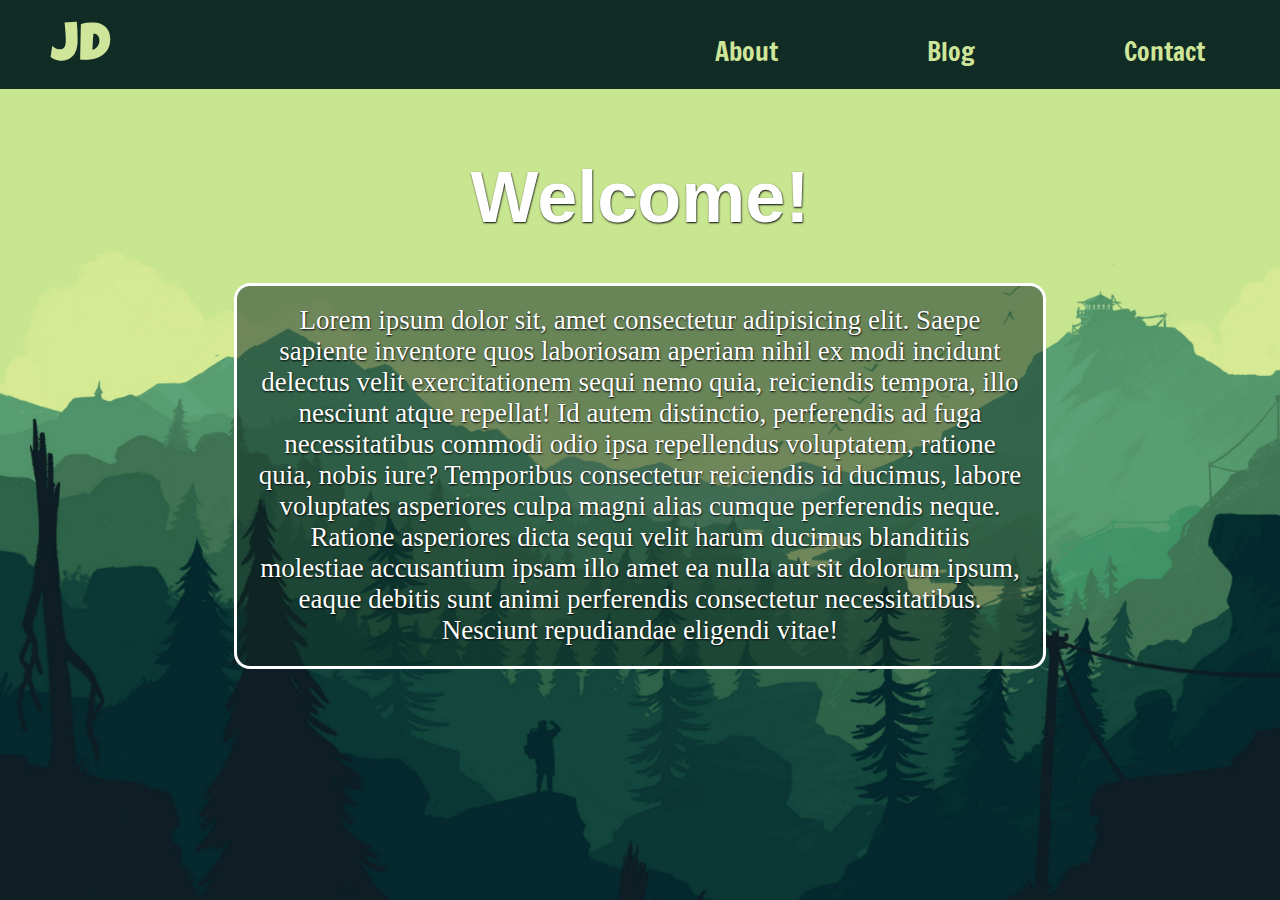
==== commit 74654d50: "resolved tab-targeting issue on non-firefox browsers" ====
--- a/index.html
+++ b/index.html
@@ -14,48 +14,33 @@
     <title>Jack Dixon</title>
 </head>
 <body>
-<!-- Header -->
-<header id="header" aria-label="Header">
-    <!-- Logo SVG  -->
-    <a href="./index.html" aria-label="Home">
-        <div id="logo" tabindex="0">
+    <!-- Header -->
+    <header id="header" aria-label="Header">
+        <!-- Logo -->
+        <a href="./index.html" aria-label="Home" id="logo">
             JD    
+        </a>
+        <!-- This toggle is hidden. Controls the hamburger menu pop-in -->
+        <input id="toggle" type="checkbox" name="hamburger-menu-toggle">
+        
+        <!-- Creates a clickable hamburger button. The two patties overlay one another, used to become a cross when menu is opened. -->
+        <label for="toggle" class="hamburger" tabindex="0">
+            <div class="top-bun"></div>
+            <div class="patty1">
+                <div class="patty2"></div>
+            </div>
+            <div class="bottom-bun"></div>  
+        </label>
+
+        <!-- In desktop mode, these are header links. In phone mode, this is a hamburger menu pop-in -->
+        <div class="nav-menu" aria-label="Navigation Menu">
+            <nav>
+                <a href="./pages/about.html">About</a>
+                <a href="./pages/blog.html">Blog</a>
+                <a href="./pages/contact.html">Contact</a>
+            </nav>
         </div>
-    </a>
-    <!-- This toggle is hidden. Controls the hamburger menu pop-in -->
-    <input id="toggle" type="checkbox" name="hamburger-menu-toggle">
-    
-    <!-- Creates a clickable hamburger button. The two patties overlay one another, used to become a cross when menu is opened. -->
-    <label for="toggle" class="hamburger">
-        <div class="top-bun"></div>
-        <div class="patty1">
-            <div class="patty2"></div>
-        </div>
-        <div class="bottom-bun"></div>
-    </label>
-
-    <!-- In desktop mode, these are header links. In phone mode, this is a hamburger menu pop-in -->
-    <div class="nav-menu" aria-label="Navigation Menu">
-        <nav>
-            <a href="./pages/about.html">
-                <!-- Each link is wrapped around a div in order to enable tab-targeting -->
-                <div tabindex="0">
-                    About
-                </div>
-            </a>
-            <a href="./pages/blog.html">
-                <div tabindex="0">
-                    Blog
-                </div>
-            </a>
-            <a href="./pages/contact.html">
-                <div tabindex="0">
-                    Contact
-                </div>
-            </a>
-        </nav>
-    </div>
-</header>
+    </header>
 
     <main>
         <h1 class="title">Welcome!</h1>
--- a/style/pages/home.css
+++ b/style/pages/home.css
@@ -15,7 +15,7 @@
 }
 header #logo {
   margin-left: 3vw;
-  padding-top: 20%;
+  padding-top: 1vh;
   font-family: "Luckiest Guy", cursive;
   color: #cee59a;
   font-size: max(6vh, 30px);
@@ -66,7 +66,7 @@
   }
   header #logo {
     margin-left: 3vw;
-    padding-top: 20%;
+    padding-top: 1vh;
     font-family: "Luckiest Guy", cursive;
     color: #cee59a;
     font-size: max(6vh, 30px);
@@ -163,6 +163,11 @@
   color: #cee59a;
 }
 
+/* Hides hamburger toggle on desktops */
+.hamburger {
+  display: none;
+}
+
 #toggle {
   visibility: hidden;
 }
@@ -171,6 +176,8 @@
   scroll-behavior: smooth;
 }
 
+/* Body css allocates the backgroubnd image, a background colour in case the image can't be loaded,  */
+/* assigns text colour, and orders the elements in the page in columns. */
 body {
   position: absolute;
   margin: 0;
@@ -185,6 +192,8 @@
   scrollbar-color: #FFFFFF rgba(16, 44, 36, 0.5215686275);
 }
 
+/* Main css assigns the margins to give space for header/footer, organises content in columns,  */
+/* and gives text a shadow to make it clearer against background */
 main {
   margin: max(12vh, 44px) 0vw max(10vh, 40px) 0vw;
   text-shadow: 0.5px 0.7px 2px #000000;
@@ -193,6 +202,7 @@
   align-items: center;
 }
 
+/* Gives the title a font and size.  */
 .title {
   font-size: max(2rem, 8vh);
   margin-bottom: 5vh;
@@ -200,6 +210,12 @@
   text-shadow: 0.5px 0.7px 2px #000000;
 }
 
+/* Shows hamburger menu on tablets/phones */
+@media screen and (max-width: 900px) {
+  .hamburger {
+    display: block;
+  }
+}
 article {
   width: 100vw;
   display: flex;
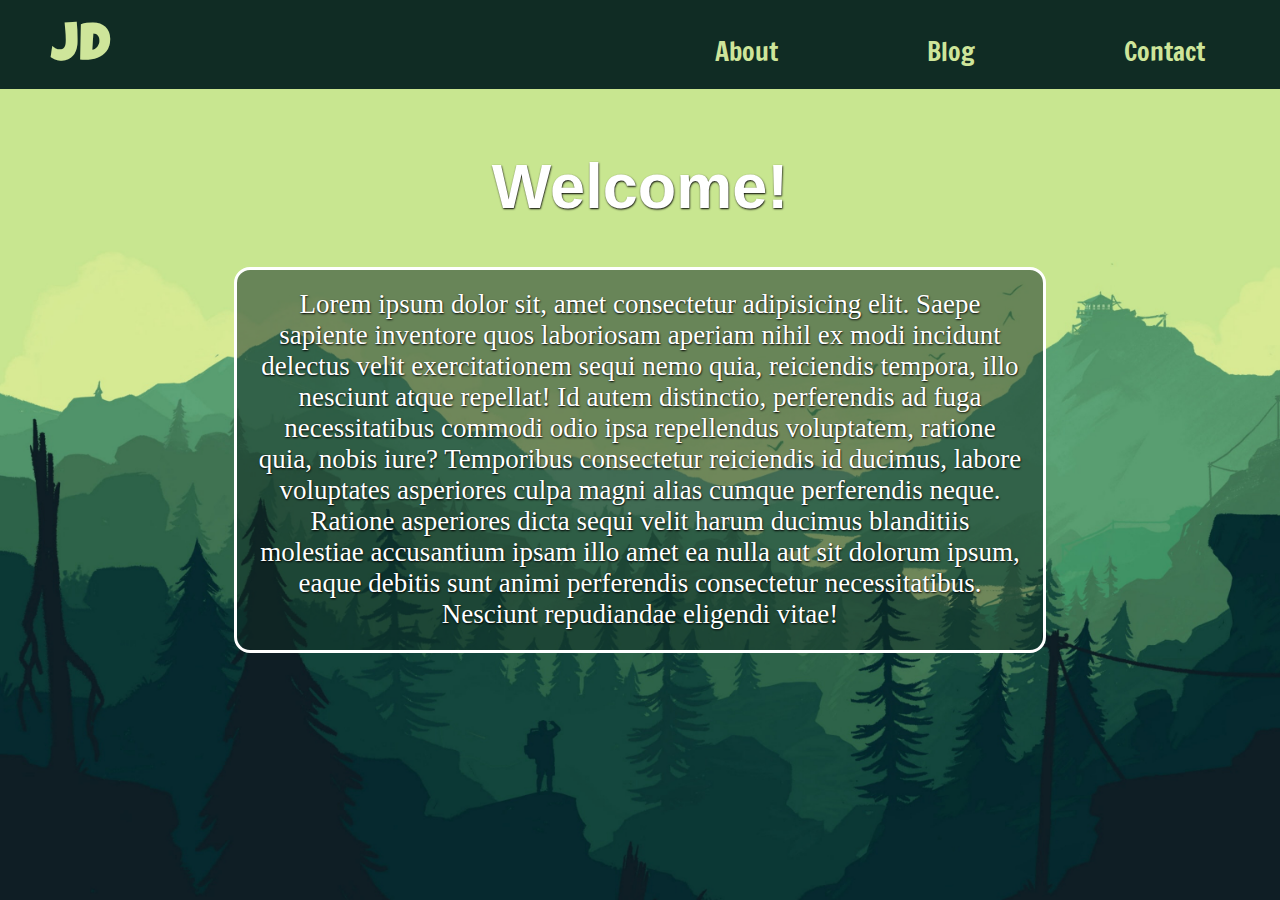
==== commit 4ec923b2: "Added additional comments" ====
--- a/index.html
+++ b/index.html
@@ -43,7 +43,9 @@
     </header>
 
     <main>
+        <!-- Title -->
         <h1 class="title">Welcome!</h1>
+        <!-- Article -->
         <article>
             <section class="text">
                 Lorem ipsum dolor sit, amet consectetur adipisicing elit. Saepe sapiente inventore quos laboriosam aperiam nihil ex modi incidunt delectus velit exercitationem sequi nemo quia, reiciendis tempora, illo nesciunt atque repellat!
--- a/style/pages/home.css
+++ b/style/pages/home.css
@@ -16,8 +16,6 @@
 header #logo {
   margin-left: 3vw;
   padding-top: 1vh;
-  font-family: "Luckiest Guy", cursive;
-  color: #cee59a;
   font-size: max(6vh, 30px);
 }
 header #logo:hover {
@@ -28,6 +26,14 @@
   display: flex;
   flex-wrap: wrap;
   justify-content: space-around;
+}
+header .nav-menu {
+  padding: 1% 1% 0%;
+  width: 50%;
+  display: flex;
+  justify-content: space-around;
+  align-items: center;
+  font-family: "Francois One", sans-serif;
 }
 header a {
   text-decoration: none;
@@ -37,64 +43,10 @@
   color: #e2c7f7;
   transform: scale(1.1);
 }
-header .nav-menu {
-  padding: 1% 1% 0%;
-  width: 50%;
-  display: flex;
-  justify-content: space-around;
-  align-items: center;
-  font-family: "Francois One", sans-serif;
-}
 
 @media screen and (max-width: 900px) {
   header {
-    font-size: 1.6em;
-    padding: 1%;
-    top: 0;
-    text-align: left;
-    position: fixed;
-    width: 100vw;
-    background-color: #102c24;
-    color: #cee59a;
-    text-decoration: none;
-    display: flex;
-    justify-content: space-between;
-    min-height: 40px;
-    z-index: 1;
-    background-color: #102c24;
     height: 8vh;
-  }
-  header #logo {
-    margin-left: 3vw;
-    padding-top: 1vh;
-    font-family: "Luckiest Guy", cursive;
-    color: #cee59a;
-    font-size: max(6vh, 30px);
-  }
-  header #logo:hover {
-    color: #e2c7f7;
-  }
-  header nav {
-    width: 50vw;
-    display: flex;
-    flex-wrap: wrap;
-    justify-content: space-around;
-  }
-  header a {
-    text-decoration: none;
-    color: #cee59a;
-  }
-  header a:hover {
-    color: #e2c7f7;
-    transform: scale(1.1);
-  }
-  header .nav-menu {
-    padding: 1% 1% 0%;
-    width: 50%;
-    display: flex;
-    justify-content: space-around;
-    align-items: center;
-    font-family: "Francois One", sans-serif;
   }
   header .hamburger {
     border-radius: 10%;
@@ -176,7 +128,7 @@
   scroll-behavior: smooth;
 }
 
-/* Body css allocates the backgroubnd image, a background colour in case the image can't be loaded,  */
+/* Body css allocates the background image, a background colour in case the image can't be loaded,  */
 /* assigns text colour, and orders the elements in the page in columns. */
 body {
   position: absolute;
@@ -202,9 +154,9 @@
   align-items: center;
 }
 
-/* Gives the title a font and size.  */
+/* Gives the title a font, shadow, and size.  */
 .title {
-  font-size: max(2rem, 8vh);
+  font-size: max(2rem, 7vh);
   margin-bottom: 5vh;
   font-family: Arial, Helvetica, sans-serif;
   text-shadow: 0.5px 0.7px 2px #000000;
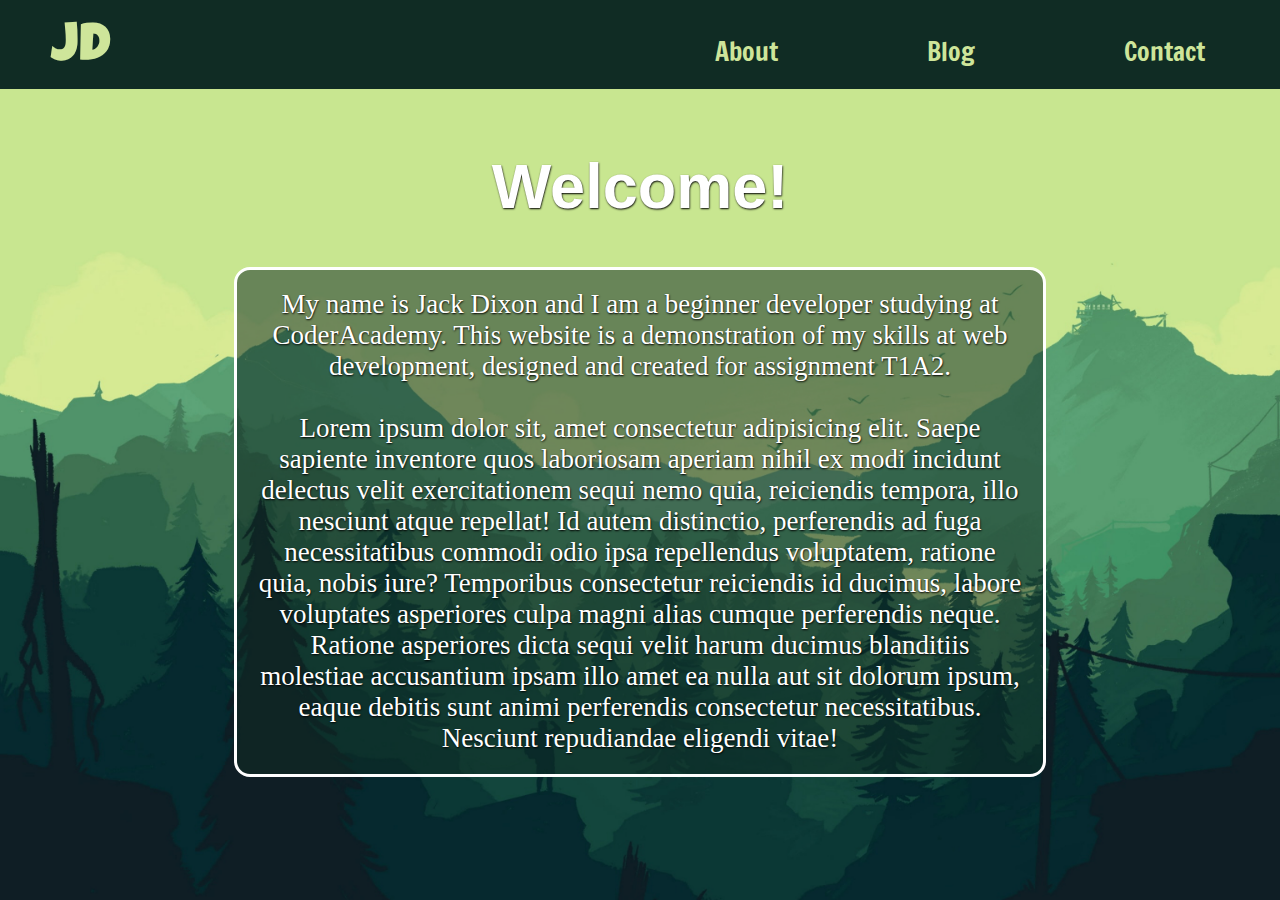
==== commit 5d4ca648: "added name to index.html" ====
--- a/index.html
+++ b/index.html
@@ -48,6 +48,8 @@
         <!-- Article -->
         <article>
             <section class="text">
+                My name is Jack Dixon and I am a beginner developer studying at CoderAcademy. This website is a demonstration of my skills at web development, designed and created for assignment T1A2.
+                <br> <br>
                 Lorem ipsum dolor sit, amet consectetur adipisicing elit. Saepe sapiente inventore quos laboriosam aperiam nihil ex modi incidunt delectus velit exercitationem sequi nemo quia, reiciendis tempora, illo nesciunt atque repellat!
                 Id autem distinctio, perferendis ad fuga necessitatibus commodi odio ipsa repellendus voluptatem, ratione quia, nobis iure? Temporibus consectetur reiciendis id ducimus, labore voluptates asperiores culpa magni alias cumque perferendis neque.
                 Ratione asperiores dicta sequi velit harum ducimus blanditiis molestiae accusantium ipsam illo amet ea nulla aut sit dolorum ipsum, eaque debitis sunt animi perferendis consectetur necessitatibus. Nesciunt repudiandae eligendi vitae!
--- a/style/pages/home.css
+++ b/style/pages/home.css
@@ -133,7 +133,7 @@
 body {
   position: absolute;
   margin: 0;
-  min-height: 100vh;
+  min-height: 100%;
   min-width: 100vw;
   background-color: #131d25;
   color: #FFFFFF;
